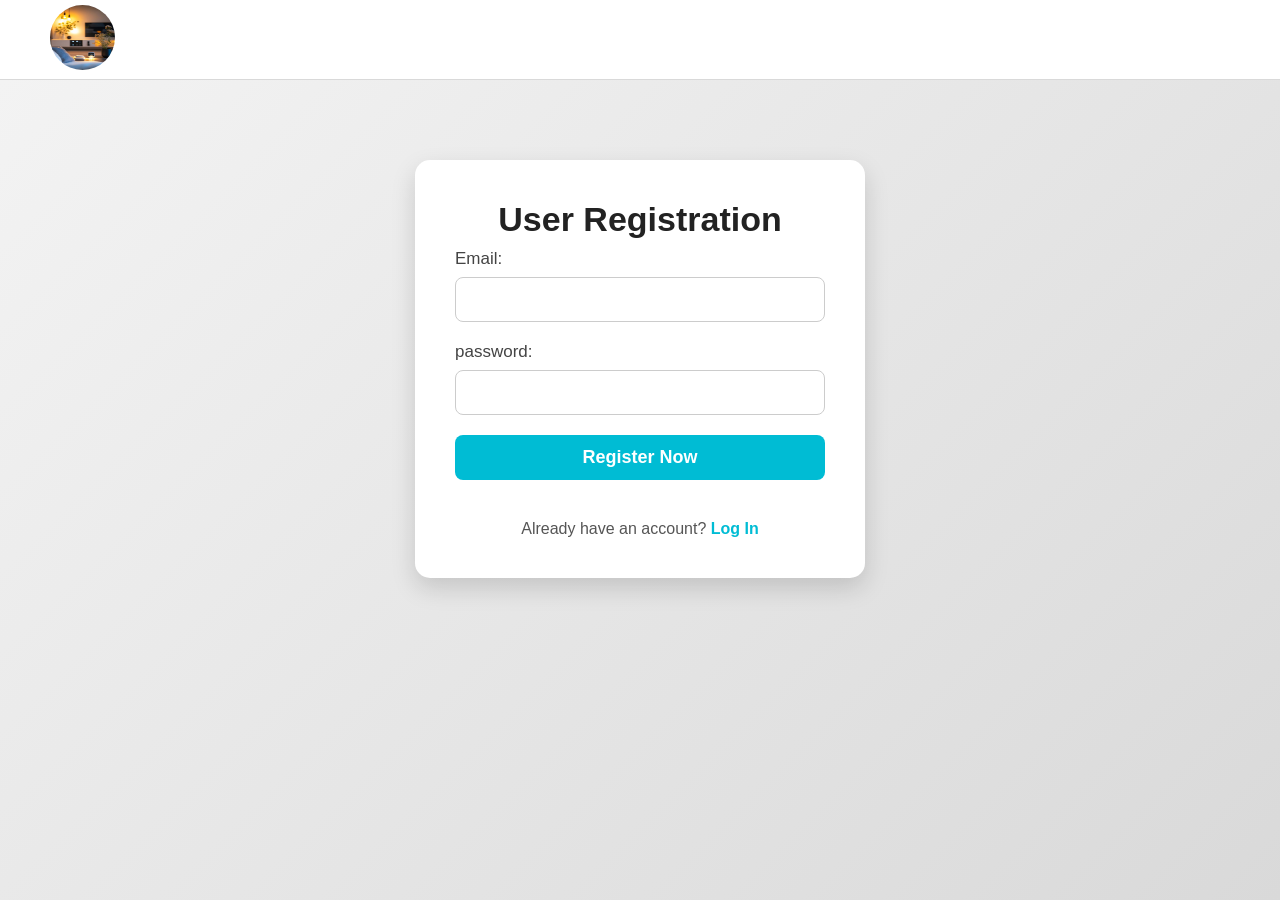
==== userinput.html @ 120372f0 "Add files via upload" ====
<!DOCTYPE html>
<html lang="en">
<head>
    <meta charset="UTF-8">
    <meta name="viewport" content="width=device-width, initial-scale=1.0">
    <title>User input</title>
    <link rel="stylesheet" href="login style.css">
</head>
<body>
    <nav>
        <a href="index.html">
    <img src="download.jpg" alt="download">
</a>
    </nav>
    <div>
         <h1>User Registration </h1>
         <label for="Email">Email: </label>
        <input type="text" id="name" name="name"><br>

         <label for="password">password: </label>
        <input type="password" id="password" name="password"><br>

        <input type="button" value="Register Now" id="submitBtn">

        <h3 id="Already have an account? ">Already have an account? <a href="login.html" target="_blank">Log In</a></h3>
        
    </div>
    <script src="userinput.js"></script>
</body>
</html>
---- login style.css ----
*{
    margin:0;
    padding:0;
    box-sizing:border-box;
    font-family:Arial, Helvetica, sans-serif;
}

body{
    background:linear-gradient(135deg,#f4f4f4,#d9d9d9);
    min-height:100vh;
}

nav{
    width:100%;
    height:80px;
    background:#ffffff;
    display:flex;
    align-items:center;
    padding:0 50px;
    border-bottom:1px solid #d9d9d9;
}

nav img{
    width:65px;
    height:65px;
    border-radius:50%;
    transition:0.3s;
}

nav img:hover{
    transform:scale(1.08);
}

div{
    width:450px;
    margin:80px auto;
    background:#ffffff;
    border-radius:15px;
    padding:40px;
    box-shadow:0 10px 25px rgba(0,0,0,0.15);
}

h1{
    text-align:center;
    color:#222;
    font-size:34px;
    margin-bottom:10px;
}

p{
    text-align:center;
    color:#666;
    margin-bottom:30px;
    font-size:16px;
}

label{
    display:block;
    font-size:17px;
    color:#444;
    margin-bottom:8px;
}

input{
    width:100%;
    height:45px;
    margin-bottom:20px;
    border:1px solid #ccc;
    border-radius:8px;
    padding:0 15px;
    font-size:16px;
    outline:none;
}

input:focus{
    border-color:#00bcd4;
}

#submitBtn{
    width:100%;
    background:#00bcd4;
    color:white;
    border:none;
    font-size:18px;
    font-weight:bold;
    cursor:pointer;
    transition:0.3s;
}

#submitBtn:hover{
    background:#0097a7;
}

h3{
    text-align:center;
    margin-top:20px;
    color:#555;
    font-size:16px;
    font-weight:normal;
}

h3 a{
    color:#00bcd4;
    text-decoration:none;
    font-weight:bold;
}

h3 a:hover{
    text-decoration:underline;
}
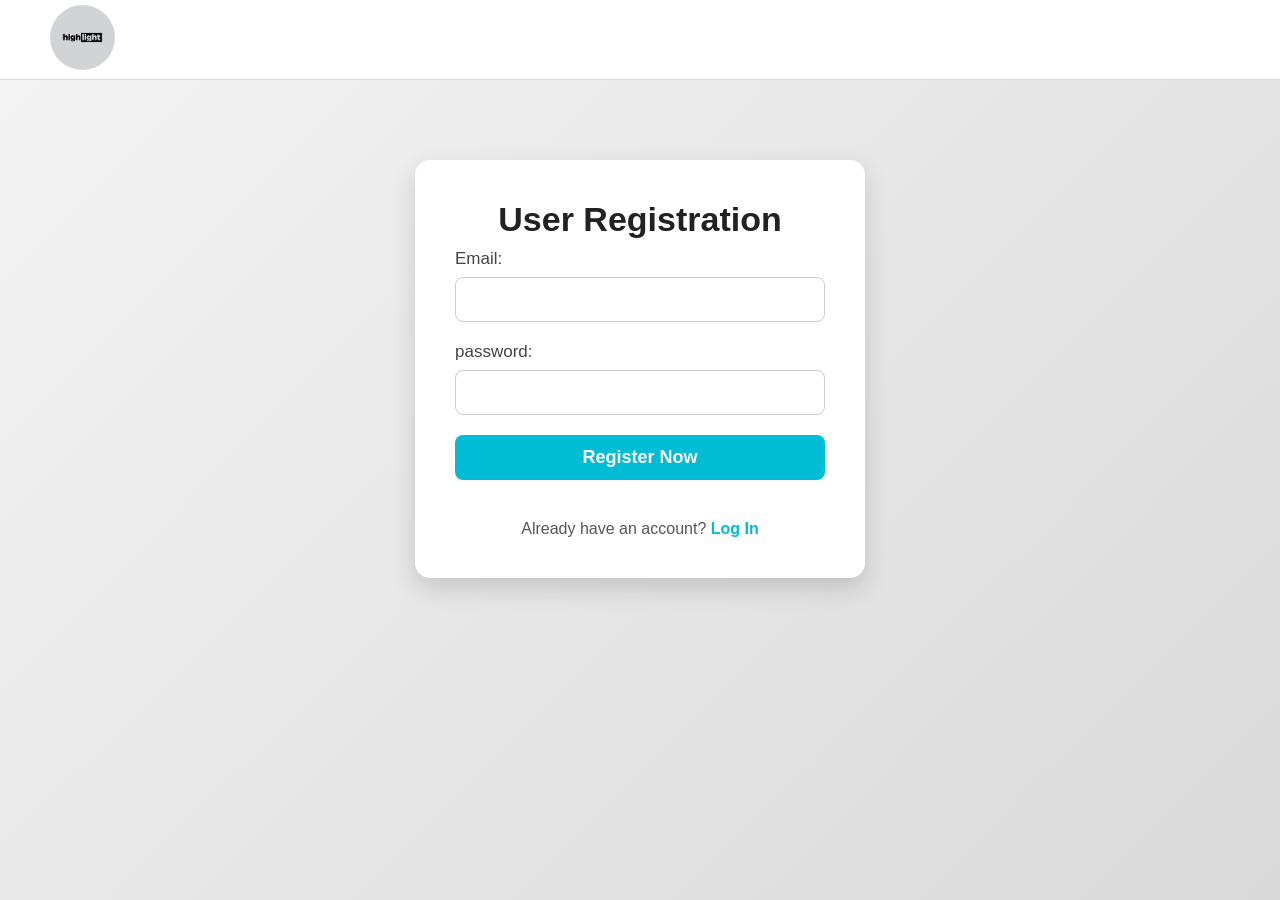
==== commit e0745c76: "Add files via upload" ====
--- a/userinput.html
+++ b/userinput.html
@@ -9,7 +9,7 @@
 <body>
     <nav>
         <a href="index.html">
-    <img src="download.jpg" alt="download">
+    <img src="highligh logo.jpg" alt="download">
 </a>
     </nav>
     <div>
